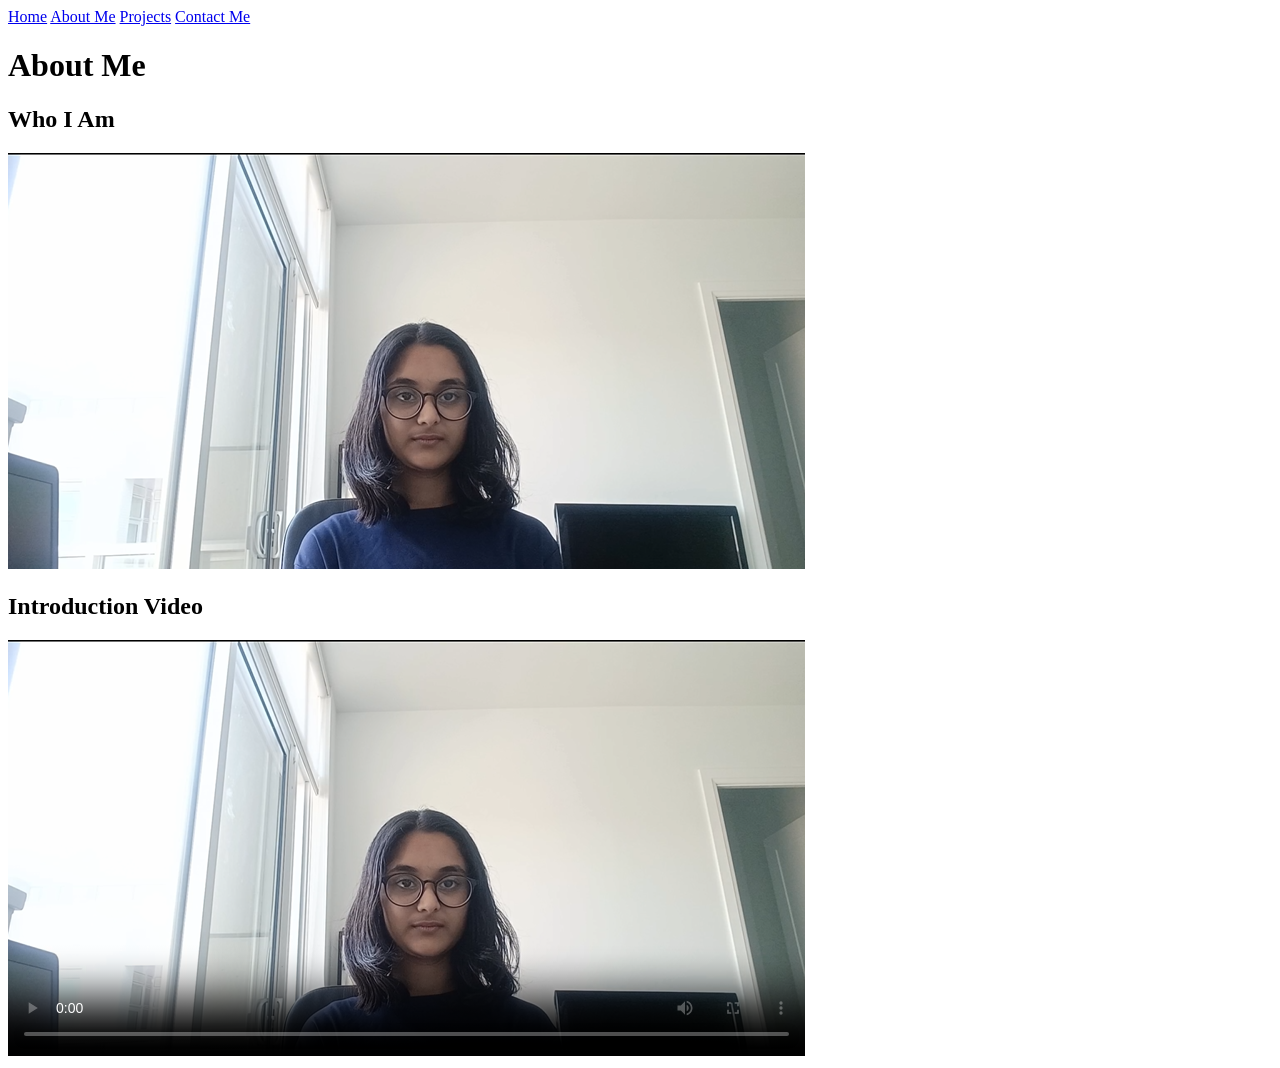
==== about.html @ 4cf68988 "Initial HTML pages and media assets" ====
<!-- This declares that this doc is an HTML5 doc-->
<!DOCTYPE html>
<html>
    <head>
        <!--Specifies UTF-8 character encoding for the webpage-->
        <meta charset="UTF-8">

        <!--Makes the webpage use the actual width of the devce viewport-->
        <meta name="viewport" content="width=device-width, initial-scale=1">

        <title>Jovitha | About</title>

        <!--Week 3 taught me to use seperate CSS
            stylesheets for different viewport sizes.
            The browser chooses the appropriate style seet based om screen the width
        -->

        <!-- full-size monitor style sheet-->
        <link href="css/desktop.css" rel="stylesheet" type="text/css"
            media="only screen and (min-width:961px)">

        <!-- tablet style sheet-->
        <link href="css/tablet.css" rel="stylesheet" type="text/css"
            media="only screen and (min-width:481px) and (max-width:960px)">

        <!-- phone style sheet-->
        <link href="css/mobile.css" rel="stylesheet" type="text/css"
            media="only screen and (max-width:480px)">

    </head>

    <body>

        <!-- This semantic header contains the website navigation-->

        <header>

            <nav>
                <!--Navigation links added here-->
                <a href="index.html">Home</a>
                <a href="about.html">About Me</a>
                <a href="projects.html">Projects</a>
                <a href="contact.html">Contact Me</a>

            </nav>

        </header>

        <main>

            <h1>About Me</h1>

            <article>
                <h2>Who I Am</h2>
                <img src="images/about-me.png" alt="Photo of Jovitha">
            </article>

            <article>
                <h2>Introduction Video</h2>

                <video controls poster="images/about-me.png">
                    <source src="video/intro.mp4" type="video/mp4">
                </video>
            </article>

        </main>

    </body>

</html>
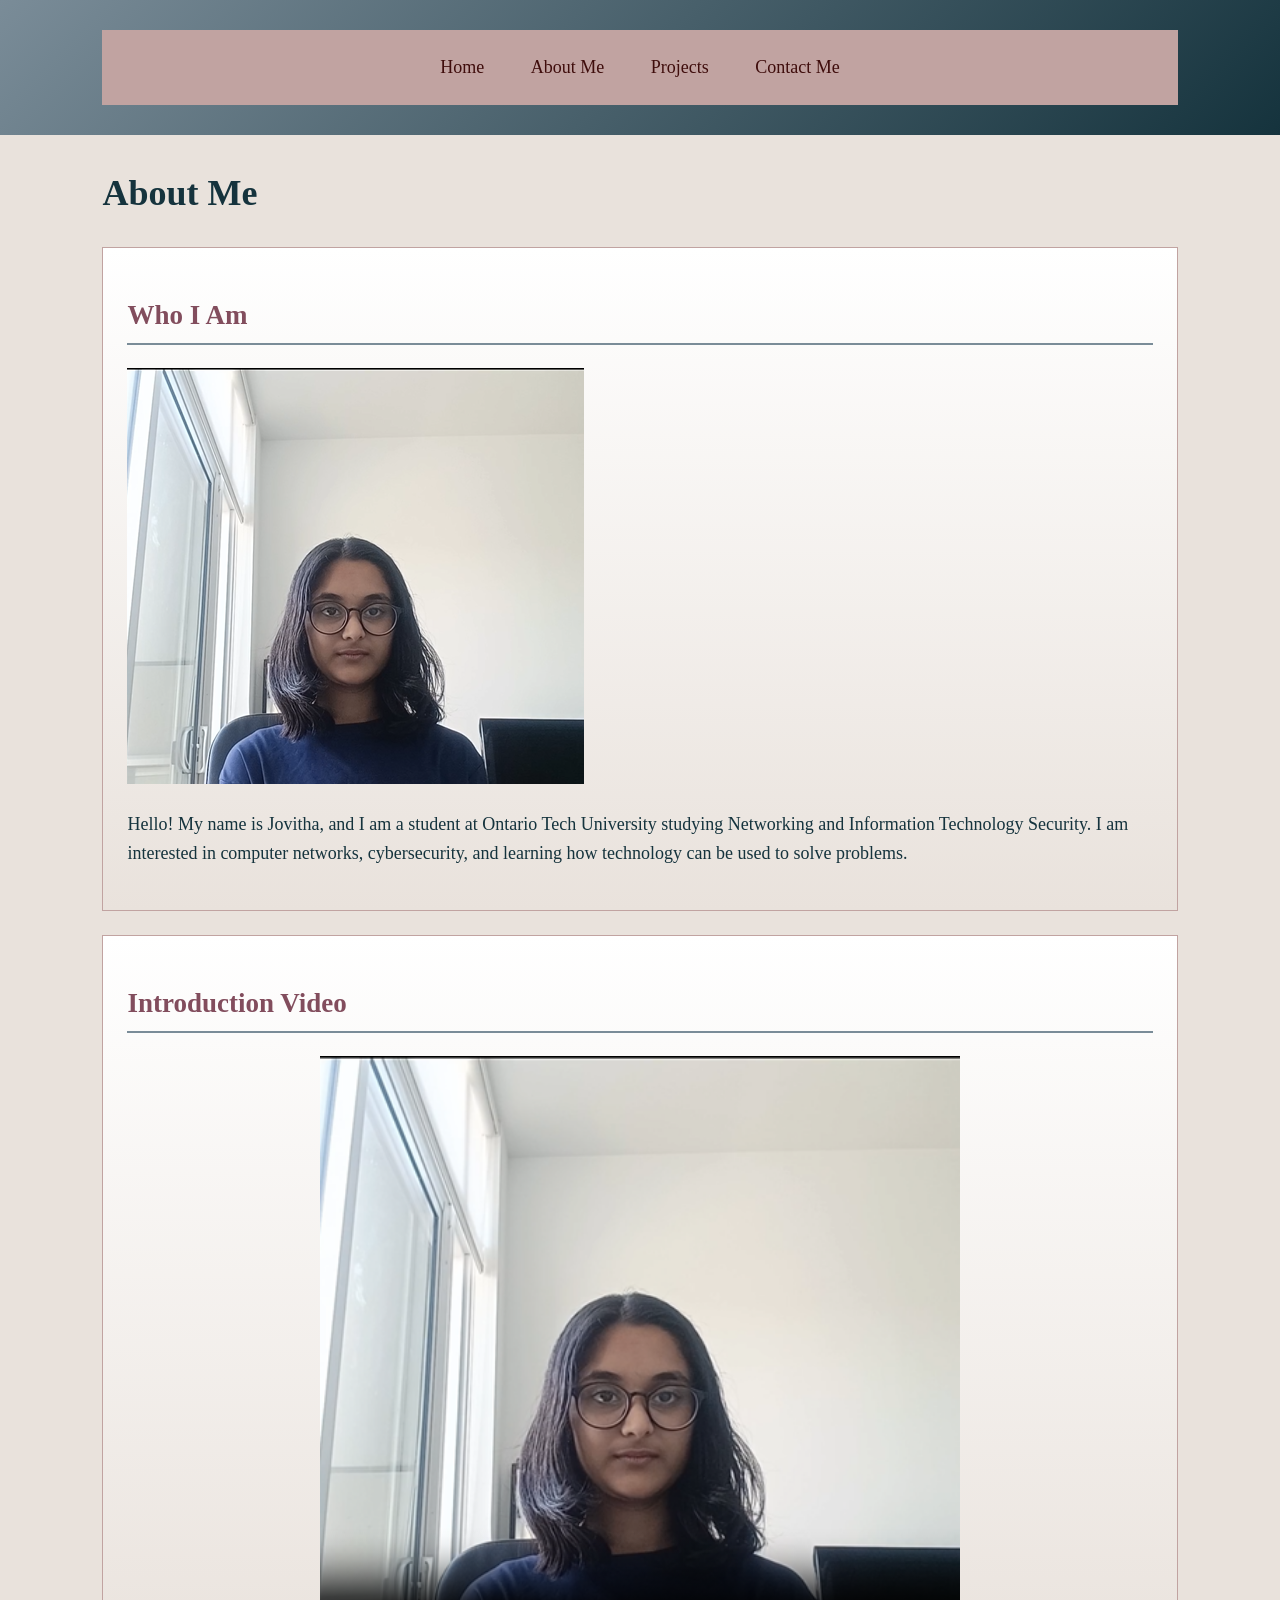
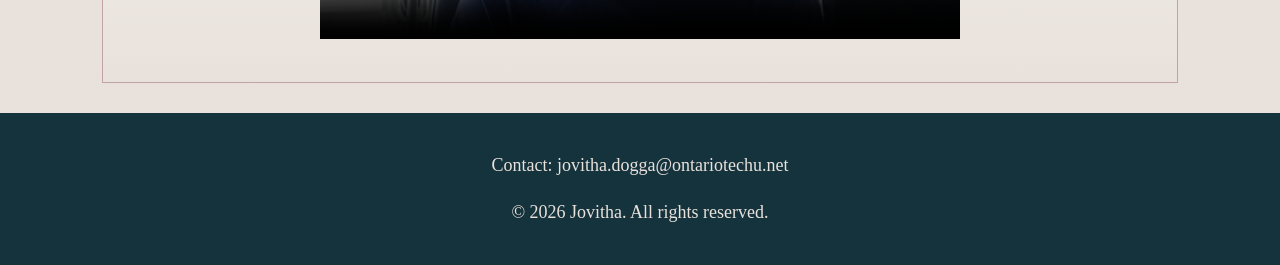
==== commit 9c75314f: "Updated portfolio pages and css" ====
--- a/about.html
+++ b/about.html
@@ -5,14 +5,14 @@
         <!--Specifies UTF-8 character encoding for the webpage-->
         <meta charset="UTF-8">
 
-        <!--Makes the webpage use the actual width of the devce viewport-->
+        <!--Makes the webpage use the actual width of the device viewport-->
         <meta name="viewport" content="width=device-width, initial-scale=1">
 
         <title>Jovitha | About</title>
 
         <!--Week 3 taught me to use seperate CSS
             stylesheets for different viewport sizes.
-            The browser chooses the appropriate style seet based om screen the width
+            The browser chooses the appropriate style sheet based on screen the width
         -->
 
         <!-- full-size monitor style sheet-->
@@ -46,25 +46,44 @@
 
         </header>
 
+        <!--Main content of the Aout page-->
         <main>
 
             <h1>About Me</h1>
 
             <article>
                 <h2>Who I Am</h2>
+                <!--This here shows an image of me on the webpage-->
                 <img src="images/about-me.png" alt="Photo of Jovitha">
+
+                <p>
+                Hello! My name is Jovitha, and I am a student at
+                Ontario Tech University studying Networking and
+                Information Technology Security. I am interested in
+                computer networks, cybersecurity, and learning how
+                technology can be used to solve problems.
+                </p>
             </article>
 
             <article>
                 <h2>Introduction Video</h2>
 
-                <video controls poster="images/about-me.png">
+                <!--The video starts with its sound muted. Learnt this from week 2-->
+                <video controls muted poster="images/about-me.png">
                     <source src="video/intro.mp4" type="video/mp4">
                 </video>
             </article>
 
         </main>
 
+        <!--Footer contains the contact information and copyright-->
+        <footer>
+            <p>
+                Contact: jovitha.dogga@ontariotechu.net
+            </p>
+            <p>&copy; 2026 Jovitha. All rights reserved.</p>
+        </footer>
+
     </body>
 
 </html>
--- a/css/desktop.css
+++ b/css/desktop.css
@@ -0,0 +1,158 @@
+
+/* 
+   DESKTOP STYLESHEET
+   Portfolio: Jovitha
+ */
+
+/* Sets the default appearance of the page */
+body {
+    margin: 0;
+    padding: 0;
+    background-color: #E9E2DC;
+    color: #15333D;
+    font-family: "Times New Roman", Times, serif;
+    font-size: 18px;
+    line-height: 1.6;
+}
+
+/* Styles the header with a gradient */
+header {
+    background: linear-gradient(135deg, #7A8C98, #15333D);
+    color: #E9E2DC;
+    padding: 30px 8%;
+    text-align: center;
+}
+
+/* Styles the main heading */
+header h1 {
+    margin: 0;
+    font-family: "Times New Roman", Times, serif;
+    font-size: 38px;
+}
+
+/* Styles the navigation bar */
+nav {
+    background-color: #C1A3A1;
+    padding: 10px;
+    text-align: center;
+}
+
+/* Styles the navigation links */
+nav a {
+    display: inline-block;
+    color: #3F0D0C;
+    text-decoration: none;
+    padding: 10px 18px;
+    margin: 3px;
+}
+
+/* Changes navigation links when hovered over them */
+nav a:hover {
+    background-color: #E9E2DC;
+    text-decoration: underline;
+}
+
+/* Sets the width of the main content */
+main {
+    width: 84%;
+    max-width: 1100px;
+    margin: 30px auto;
+}
+
+/* Styles the articles and the sections */
+article,
+section {
+    background: linear-gradient(#FFFFFF, #E9E2DC);
+    padding: 24px;
+    margin-bottom: 24px;
+    border: 1px solid #C1A3A1;
+}
+
+/* Styles the second-level headings */
+h2 {
+    color: #824D5D;
+    font-family: "Times New Roman", Times, serif;
+    border-bottom: 2px solid #7A8C98;
+    padding-bottom: 6px;
+}
+
+/* Keeps images responsive */
+img {
+    max-width: 100%;
+    height: auto;
+}
+
+/* Sets a suitable width for the introduction video */
+video {
+    display: block;
+    width: 640px;
+    max-width: 100%;
+    height: auto;
+    margin: 20px auto;
+}
+
+/* Styles the links in the main content */
+main a {
+    color: #824D5D;
+}
+
+/* Changes main links when hovered over them */
+main a:hover {
+    color: #15333D;
+}
+
+/* Putting the form labels on separate lines */
+form label {
+    display: block;
+    margin-top: 14px;
+    font-weight: bold;
+}
+
+/* Styles the form fields */
+input[type="text"],
+input[type="email"],
+input[type="tel"],
+textarea {
+    width: 100%;
+    padding: 10px;
+    margin-top: 5px;
+    border: 1px solid #7A8C98;
+    font-family: "Times New Roman", Times, serif;
+    font-size: 16px;
+}
+
+/* Allowes the comments field to be resized vertically */
+textarea {
+    resize: vertical;
+}
+
+/* Styles the submit button */
+input[type="submit"] {
+    background-color: #15333D;
+    color: #FFFFFF;
+    padding: 12px 24px;
+    margin-top: 18px;
+    border: none;
+    font-family: "Times New Roman", Times, serif;
+    font-size: 16px;
+    cursor: pointer;
+}
+
+/* Changes the submit button colour when hovered over it */
+input[type="submit"]:hover {
+    background-color: #824D5D;
+}
+
+/* Styles the footer */
+footer {
+    background-color: #15333D;
+    color: #E9E2DC;
+    text-align: center;
+    padding: 20px;
+    margin-top: 30px;
+}
+
+/* Keeps the footer links readable */
+footer a {
+    color: #E9E2DC;
+}
--- a/css/tablet.css
+++ b/css/tablet.css
@@ -0,0 +1,148 @@
+/* 
+   TABLET STYLESHEET
+   Portfolio: Jovitha
+*/
+
+/* Sets the page appearance */
+body {
+    margin: 0;
+    padding: 0;
+    background-color: #E9E2DC;
+    color: #15333D;
+    font-family: "Times New Roman", Times, serif;
+    font-size: 17px;
+    line-height: 1.5;
+}
+
+/* Styles the header with a gradient */
+header {
+    background: linear-gradient(135deg, #7A8C98, #15333D);
+    color: #E9E2DC;
+    padding: 25px 5%;
+    text-align: center;
+}
+
+header h1 {
+    margin: 0;
+    font-size: 32px;
+}
+
+/* Styles the navigation */
+nav {
+    background-color: #C1A3A1;
+    padding: 10px;
+    text-align: center;
+}
+
+nav a {
+    display: inline-block;
+    color: #3F0D0C;
+    text-decoration: none;
+    padding: 8px 12px;
+    margin: 2px;
+}
+
+nav a:hover {
+    background-color: #E9E2DC;
+    text-decoration: underline;
+}
+
+/* Sets the main content width */
+main {
+    width: 90%;
+    margin: 25px auto;
+}
+
+/* Styles articles and sections */
+article,
+section {
+    background: linear-gradient(#FFFFFF, #E9E2DC);
+    padding: 20px;
+    margin-bottom: 20px;
+    border: 1px solid #C1A3A1;
+}
+
+/* Styles second-level headings */
+h2 {
+    color: #824D5D;
+    border-bottom: 2px solid #7A8C98;
+    padding-bottom: 6px;
+}
+
+/* Keeps images responsive */
+img {
+    max-width: 100%;
+    height: auto;
+}
+
+/* Sets a suitable video width */
+video {
+    display: block;
+    width: 100%;
+    max-width: 600px;
+    height: auto;
+    margin: 20px auto;
+}
+
+/* Styles links in the main content */
+main a {
+    color: #824D5D;
+}
+
+main a:hover {
+    color: #15333D;
+}
+
+/* Puts the form labels on separate lines */
+form label {
+    display: block;
+    margin-top: 12px;
+    font-weight: bold;
+}
+
+/* Styles the form fields */
+input[type="text"],
+input[type="email"],
+input[type="tel"],
+textarea {
+    width: 100%;
+    padding: 8px;
+    margin-top: 5px;
+    border: 1px solid #7A8C98;
+    font-family: "Times New Roman", Times, serif;
+    font-size: 16px;
+}
+
+/* Allows the comments field to be resized vertically */
+textarea {
+    resize: vertical;
+}
+
+/* Styles the submit button */
+input[type="submit"] {
+    background-color: #15333D;
+    color: #FFFFFF;
+    padding: 10px 20px;
+    margin-top: 16px;
+    border: none;
+    font-family: "Times New Roman", Times, serif;
+    font-size: 16px;
+    cursor: pointer;
+}
+
+input[type="submit"]:hover {
+    background-color: #824D5D;
+}
+
+/* Styles the footer */
+footer {
+    background-color: #15333D;
+    color: #E9E2DC;
+    text-align: center;
+    padding: 18px;
+    margin-top: 25px;
+}
+
+footer a {
+    color: #E9E2DC;
+}
--- a/css/mobile.css
+++ b/css/mobile.css
@@ -0,0 +1,154 @@
+/* 
+   MOBILE STYLESHEET
+   Portfolio: Jovitha
+*/
+
+/* Sets the page appearance */
+body {
+    margin: 0;
+    padding: 0;
+    background-color: #E9E2DC;
+    color: #15333D;
+    font-family: "Times New Roman", Times, serif;
+    font-size: 16px;
+    line-height: 1.5;
+}
+
+/* Styles the header */
+header {
+    background: linear-gradient(135deg, #7A8C98, #15333D);
+    color: #E9E2DC;
+    padding: 20px 12px;
+    text-align: center;
+}
+
+header h1 {
+    margin: 0;
+    font-size: 27px;
+}
+
+/* Styles the navigation */
+nav {
+    background-color: #C1A3A1;
+    padding: 8px;
+    text-align: center;
+}
+
+/*Learn this from week-3!*/
+nav a {
+    display: block;
+    color: #3F0D0C;
+    text-decoration: none;
+    padding: 12px;
+    margin: 5px 0;
+    background-color: #E9E2DC;
+    border: 1px solid #824D5D;
+    border-radius: 5px;
+    font-size: 17px;
+}
+
+nav a:hover {
+    background-color: #E9E2DC;
+    text-decoration: underline;
+}
+
+/* Sets the main content width */
+main {
+    width: 92%;
+    margin: 18px auto;
+}
+
+/* Styles the articles and sections */
+article,
+section {
+    background: linear-gradient(#FFFFFF, #E9E2DC);
+    padding: 14px;
+    margin-bottom: 16px;
+    border: 1px solid #C1A3A1;
+}
+
+/* Styless second-level headings */
+h2 {
+    color: #824D5D;
+    font-size: 22px;
+    border-bottom: 2px solid #7A8C98;
+    padding-bottom: 5px;
+}
+
+/* Keeps images within the screen */
+img {
+    max-width: 100%;
+    height: auto;
+}
+
+/* Makes the video fit a mobile screen */
+video {
+    display: block;
+    width: 100%;
+    height: auto;
+    margin: 16px auto;
+}
+
+/* Styles links in the main content */
+main a {
+    color: #824D5D;
+}
+
+main a:hover {
+    color: #15333D;
+}
+
+/* Puts the form labels on separate lines */
+form label {
+    display: block;
+    margin-top: 12px;
+    font-weight: bold;
+}
+
+/* Styles the form fields */
+input[type="text"],
+input[type="email"],
+input[type="tel"],
+textarea {
+    box-sizing: border-box;
+    width: 100%;
+    padding: 9px;
+    margin-top: 5px;
+    border: 1px solid #7A8C98;
+    font-family: "Times New Roman", Times, serif;
+    font-size: 16px;
+}
+
+/* Allows the comments field to be resized vertically */
+textarea {
+    resize: vertical;
+}
+
+/* Styles the submit button */
+input[type="submit"] {
+    background-color: #15333D;
+    color: #FFFFFF;
+    padding: 11px 18px;
+    margin-top: 16px;
+    border: none;
+    font-family: "Times New Roman", Times, serif;
+    font-size: 16px;
+    cursor: pointer;
+}
+
+input[type="submit"]:hover {
+    background-color: #824D5D;
+}
+
+/* Styles the footer */
+footer {
+    background-color: #15333D;
+    color: #E9E2DC;
+    text-align: center;
+    padding: 16px 10px;
+    margin-top: 20px;
+}
+
+footer a {
+    color: #E9E2DC;
+}
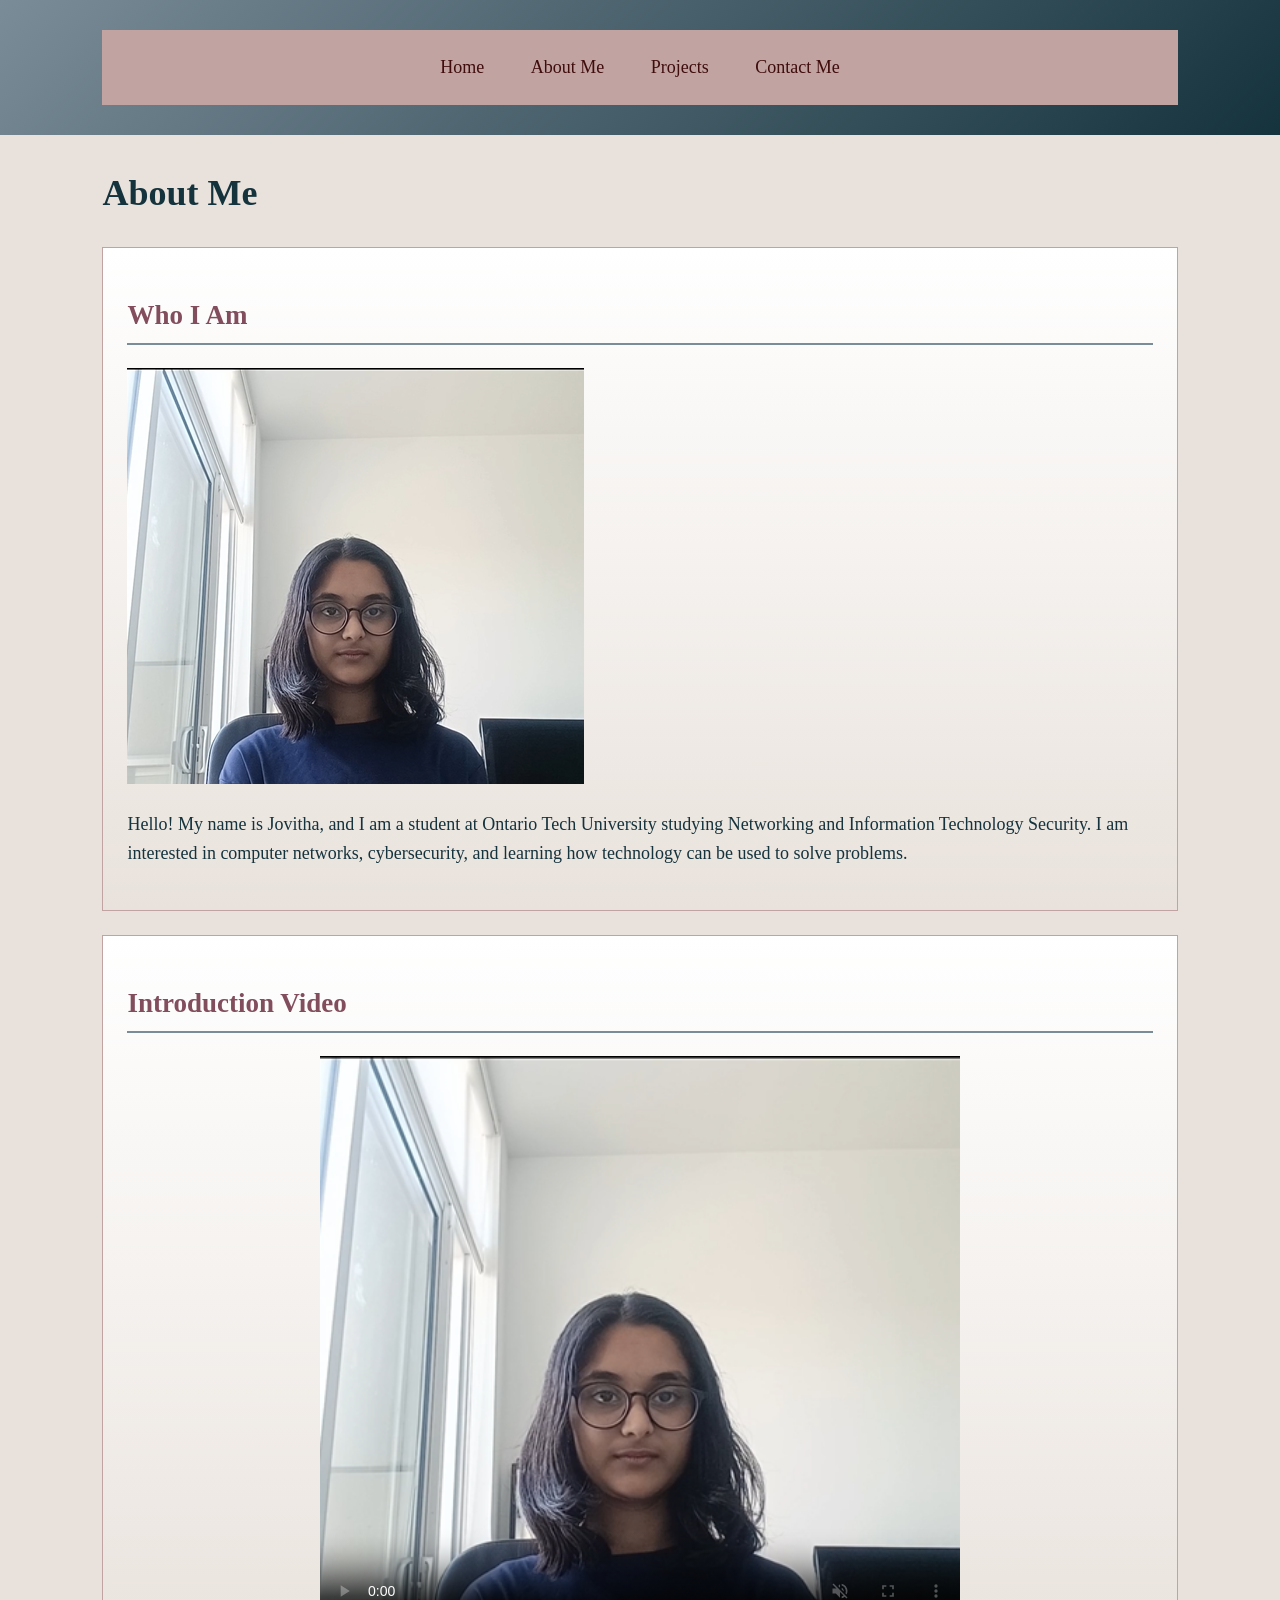
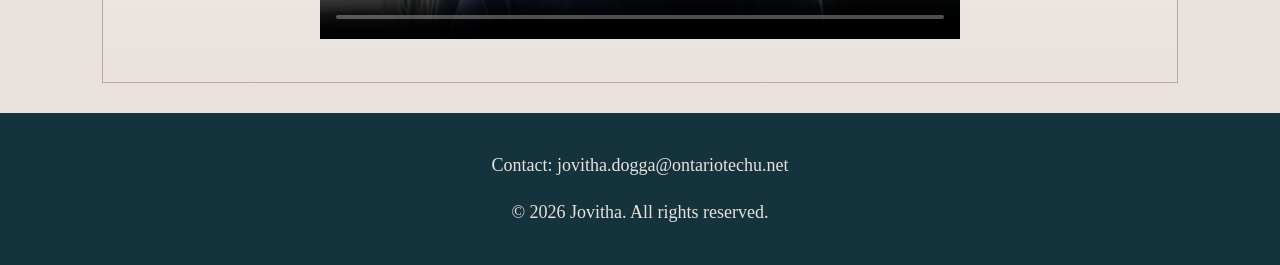
==== commit 55d0534d: "Completed portfolio pages and validation evidence" ====
--- a/about.html
+++ b/about.html
@@ -1,6 +1,6 @@
 <!-- This declares that this doc is an HTML5 doc-->
 <!DOCTYPE html>
-<html>
+<html lang="en">
     <head>
         <!--Specifies UTF-8 character encoding for the webpage-->
         <meta charset="UTF-8">
